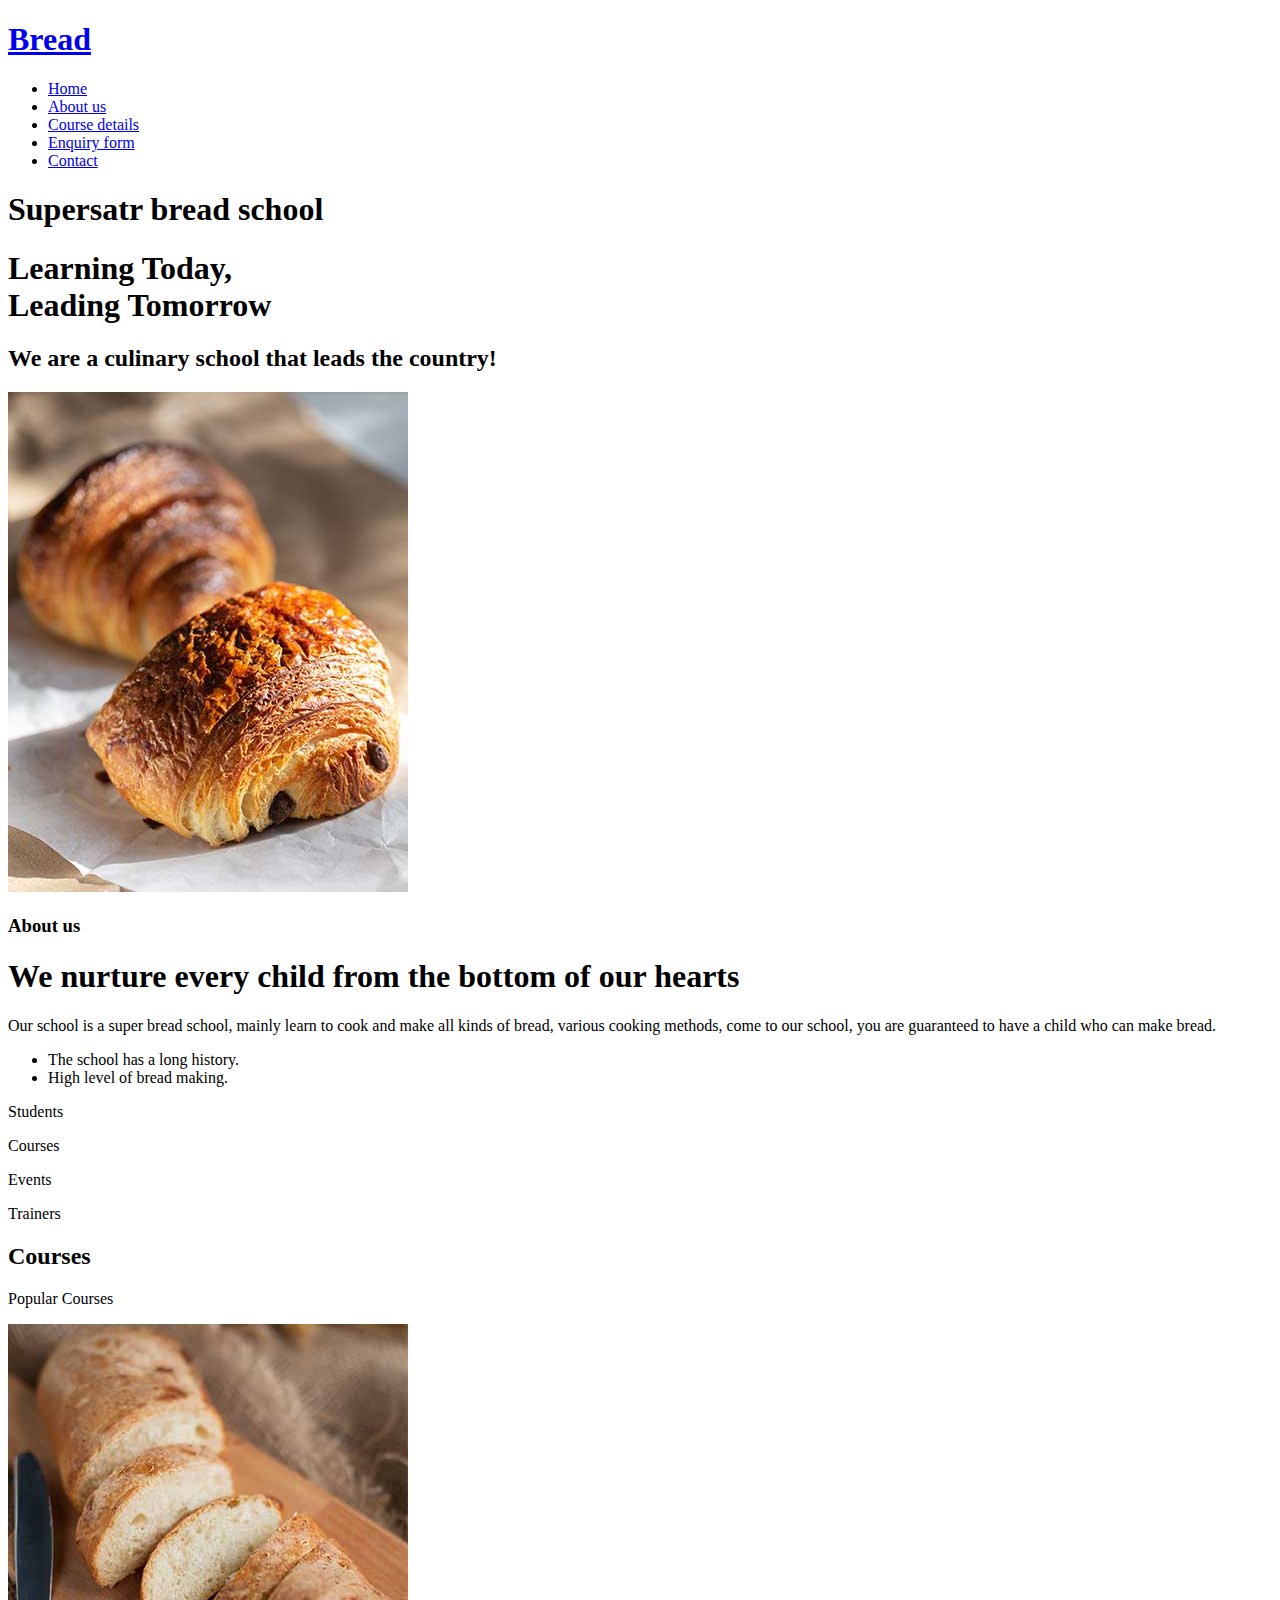
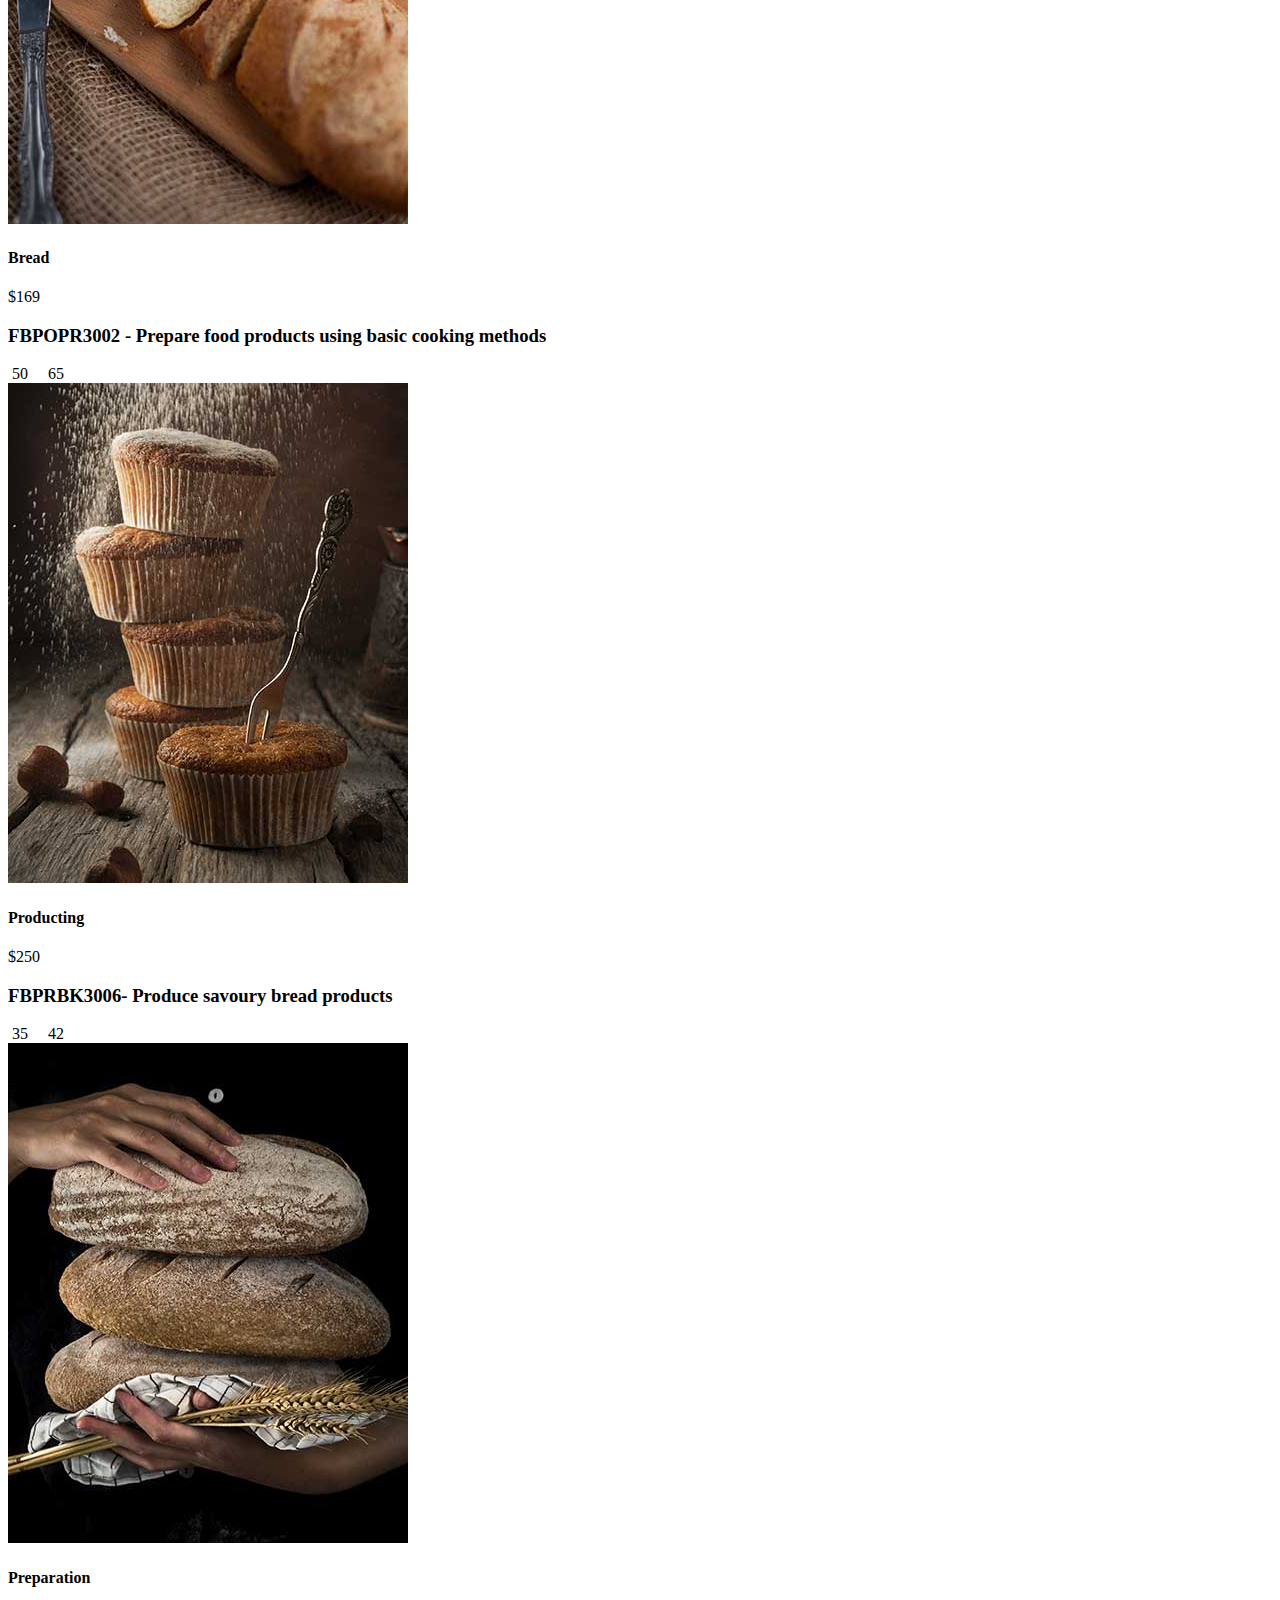
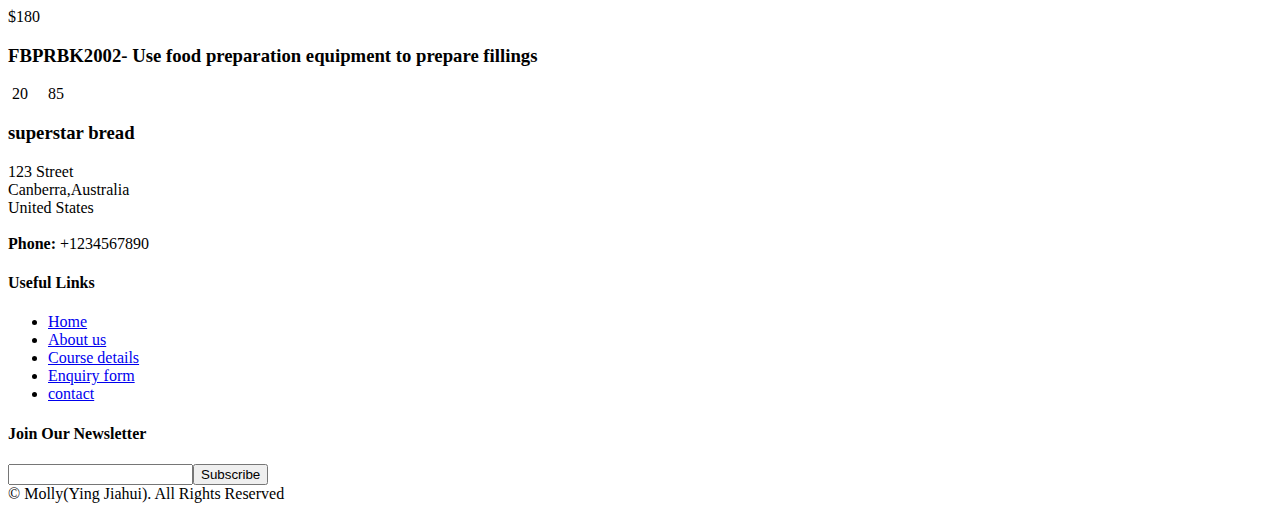
==== index.html @ dbbd952a "Add files via upload" ====
<!DOCTYPE html>
<html lang="en">

<head>
  <meta charset="utf-8">
  <meta content="width=device-width, initial-scale=1.0" name="viewport">

  <title>Supersatr bread school</title>
  <meta content="" name="description">
  <meta content="" name="keywords">

  <!-- Favicons -->
  <link href="assets/img/favicon.png" rel="icon">
  <link href="assets/img/apple-touch-icon.png" rel="apple-touch-icon">

  <!-- Google Fonts -->
  <link href="https://fonts.googleapis.com/css?family=Open+Sans:300,300i,400,400i,600,600i,700,700i|Raleway:300,300i,400,400i,500,500i,600,600i,700,700i|Poppins:300,300i,400,400i,500,500i,600,600i,700,700i" rel="stylesheet">

  <!-- Vendor CSS Files -->
  <link href="assets/vendor/animate.css/animate.min.css" rel="stylesheet">
  <link href="assets/vendor/aos/aos.css" rel="stylesheet">
  <link href="assets/vendor/bootstrap/css/bootstrap.min.css" rel="stylesheet">
  <link href="assets/vendor/bootstrap-icons/bootstrap-icons.css" rel="stylesheet">
  <link href="assets/vendor/boxicons/css/boxicons.min.css" rel="stylesheet">
  <link href="assets/vendor/remixicon/remixicon.css" rel="stylesheet">
  <link href="assets/vendor/swiper/swiper-bundle.min.css" rel="stylesheet">

  <!-- Template Main CSS File -->
  <link href="assets/css/style.css" rel="stylesheet">
</head>

<body>

  <!-- ======= Header ======= -->
  <header id="header" class="fixed-top">
    <div class="container d-flex align-items-center">

      <h1 class="logo me-auto"><a href="index.html">Bread</a></h1>
      <!-- Uncomment below if you prefer to use an image logo -->
      <!-- <a href="index.html" class="logo me-auto"><img src="assets/img/logo.png" alt="" class="img-fluid"></a>-->

      <nav id="navbar" class="navbar order-last order-lg-0">
        <ul>
          <li><a class="active" href="index.html">Home</a></li>
          <li><a href="about.html">About us</a></li>
          <li><a href="courses.html">Course details</a></li>
          <li><a href="trainers.html">Enquiry form</a></li>
          <li><a href="contact.html">Contact</a></li>
        </ul>
        <i class="bi bi-list mobile-nav-toggle"></i>
      </nav><!-- .navbar -->

    </div>
  </header><!-- End Header -->

  <!-- ======= Hero Section ======= -->
  <section id="hero" class="d-flex justify-content-center align-items-center">
    <div class="container position-relative" data-aos="zoom-in" data-aos-delay="100">
      <h1>Supersatr bread school</h1>
      <h1>Learning Today,<br>Leading Tomorrow</h1>
      <h2>We are a culinary school that leads the country!</h2>
    </div>
  </section><!-- End Hero -->

  <main id="main">

    <!-- ======= About Section ======= -->
    <section id="about" class="about">
      <div class="container" data-aos="fade-up">

        <div class="row">
          <div class="col-lg-6 order-1 order-lg-2" data-aos="fade-left" data-aos-delay="100">
            <img src="about-1.jpg" class="img-fluid" alt="">
          </div>
          <div class="col-lg-6 pt-4 pt-lg-0 order-2 order-lg-1 content">
            <h3>About us</h3>
            <h1 class="display-6 mb-4">We nurture every child from the bottom of our hearts</h1>
            <p>Our school is a super bread school, mainly learn to cook and make all kinds of bread, various cooking methods, come to our school, you are guaranteed to have a child who can make bread.</p>
           
            <ul>
              <li><i class="bi bi-check-circle"></i>The school has a long history.</li>
              <li><i class="bi bi-check-circle"></i>High level of bread making.</li>
             
            </ul>
          </div>
        </div>

      </div>
    </section><!-- End About Section -->

    <!-- ======= Counts Section ======= -->
    <section id="counts" class="counts section-bg">
      <div class="container">

        <div class="row counters">

          <div class="col-lg-3 col-6 text-center">
            <span data-purecounter-start="0" data-purecounter-end="1232" data-purecounter-duration="1" class="purecounter"></span>
            <p>Students</p>
          </div>

          <div class="col-lg-3 col-6 text-center">
            <span data-purecounter-start="0" data-purecounter-end="5" data-purecounter-duration="1" class="purecounter"></span>
            <p>Courses</p>
          </div>

          <div class="col-lg-3 col-6 text-center">
            <span data-purecounter-start="0" data-purecounter-end="10" data-purecounter-duration="1" class="purecounter"></span>
            <p>Events</p>
          </div>

          <div class="col-lg-3 col-6 text-center">
            <span data-purecounter-start="0" data-purecounter-end="5" data-purecounter-duration="1" class="purecounter"></span>
            <p>Trainers</p>
          </div>

        </div>

      </div>
    </section><!-- End Counts Section -->

    

    <!-- ======= Popular Courses Section ======= -->
    <section id="popular-courses" class="courses">
      <div class="container" data-aos="fade-up">

        <div class="section-title">
          <h2>Courses</h2>
          <p>Popular Courses</p>
        </div>

        <div class="row" data-aos="zoom-in" data-aos-delay="100">

          <div class="col-lg-4 col-md-6 d-flex align-items-stretch">
            <div class="course-item">
              <img src="about-2.jpg" class="img-fluid" alt="...">
              <div class="course-content">
                <div class="d-flex justify-content-between align-items-center mb-3">
                  <h4>Bread</h4>
                  <p class="price">$169</p>
                </div>

                <h3>FBPOPR3002 - Prepare food products using basic cooking methods </a></h3>
               
                <div class="trainer d-flex justify-content-between align-items-center">
                  
                  <div class="trainer-rank d-flex align-items-center">
                    <i class="bx bx-user"></i>&nbsp;50
                    &nbsp;&nbsp;
                    <i class="bx bx-heart"></i>&nbsp;65
                  </div>
                </div>
              </div>
            </div>
          </div> <!-- End Course Item-->

          <div class="col-lg-4 col-md-6 d-flex align-items-stretch mt-4 mt-md-0">
            <div class="course-item">
              <img src="service-1.jpg" class="img-fluid" alt="...">
              <div class="course-content">
                <div class="d-flex justify-content-between align-items-center mb-3">
                  <h4>Producting</h4>
                  <p class="price">$250</p>
                </div>

                <h3>FBPRBK3006- Produce savoury bread products</a></h3>
                
                <div class="trainer d-flex justify-content-between align-items-center">
                  
                  <div class="trainer-rank d-flex align-items-center">
                    <i class="bx bx-user"></i>&nbsp;35
                    &nbsp;&nbsp;
                    <i class="bx bx-heart"></i>&nbsp;42
                  </div>
                </div>
              </div>
            </div>
          </div> <!-- End Course Item-->

          <div class="col-lg-4 col-md-6 d-flex align-items-stretch mt-4 mt-lg-0">
            <div class="course-item">
              <img src="service-2.jpg" class="img-fluid" alt="...">
              <div class="course-content">
                <div class="d-flex justify-content-between align-items-center mb-3">
                  <h4>Preparation</h4>
                  <p class="price">$180</p>
                </div>

                <h3>FBPRBK2002- Use food preparation equipment to prepare fillings</a></h3>
                
                <div class="trainer d-flex justify-content-between align-items-center">
                  <div class="trainer-rank d-flex align-items-center">
                    <i class="bx bx-user"></i>&nbsp;20
                    &nbsp;&nbsp;
                    <i class="bx bx-heart"></i>&nbsp;85
                  </div>
                </div>
              </div>
            </div>
          </div> <!-- End Course Item-->

        </div>

      </div>
    </section><!-- End Popular Courses Section -->

    

  </main><!-- End #main -->

  <!-- ======= Footer ======= -->
  <footer id="footer">

    <div class="footer-top">
      <div class="container">
        <div class="row">

          <div class="col-lg-3 col-md-6 footer-contact">
            <h3>superstar bread</h3>
            <p>
              123 Street <br>
              Canberra,Australia<br>
              United States <br><br>
              <strong>Phone:</strong> +1234567890<br>
            </p>
          </div>

          <div class="col-lg-2 col-md-6 footer-links">
            <h4>Useful Links</h4>
            <ul>
              <li><i class="bx bx-chevron-right"></i> <a href="#">Home</a></li>
              <li><i class="bx bx-chevron-right"></i> <a href="#">About us</a></li>
              <li><i class="bx bx-chevron-right"></i> <a href="#">Course details</a></li>
              <li><i class="bx bx-chevron-right"></i> <a href="#">Enquiry form</a></li>
              <li><i class="bx bx-chevron-right"></i> <a href="#">contact</a></li>
            </ul>
          </div>


          <div class="col-lg-4 col-md-6 footer-newsletter">
            <h4>Join Our Newsletter</h4>
            <form action="" method="post">
              <input type="email" name="email"><input type="submit" value="Subscribe">
            </form>
          </div>

        </div>
      </div>
    </div>

    <div class="container d-md-flex py-4">

      <div class="me-md-auto text-center text-md-start">
        <div class="copyright">
          &copy; Molly(Ying Jiahui)<strong></strong>. All Rights Reserved
        </div>
      
      </div>
      
    </div>
  </footer><!-- End Footer -->

  <div id="preloader"></div>
  <a href="#" class="back-to-top d-flex align-items-center justify-content-center"><i class="bi bi-arrow-up-short"></i></a>

  <!-- Vendor JS Files -->
  <script src="assets/vendor/purecounter/purecounter_vanilla.js"></script>
  <script src="assets/vendor/aos/aos.js"></script>
  <script src="assets/vendor/bootstrap/js/bootstrap.bundle.min.js"></script>
  <script src="assets/vendor/swiper/swiper-bundle.min.js"></script>
  <script src="assets/vendor/php-email-form/validate.js"></script>

  <!-- Template Main JS File -->
  <script src="assets/js/main.js"></script>

</body>

</html>
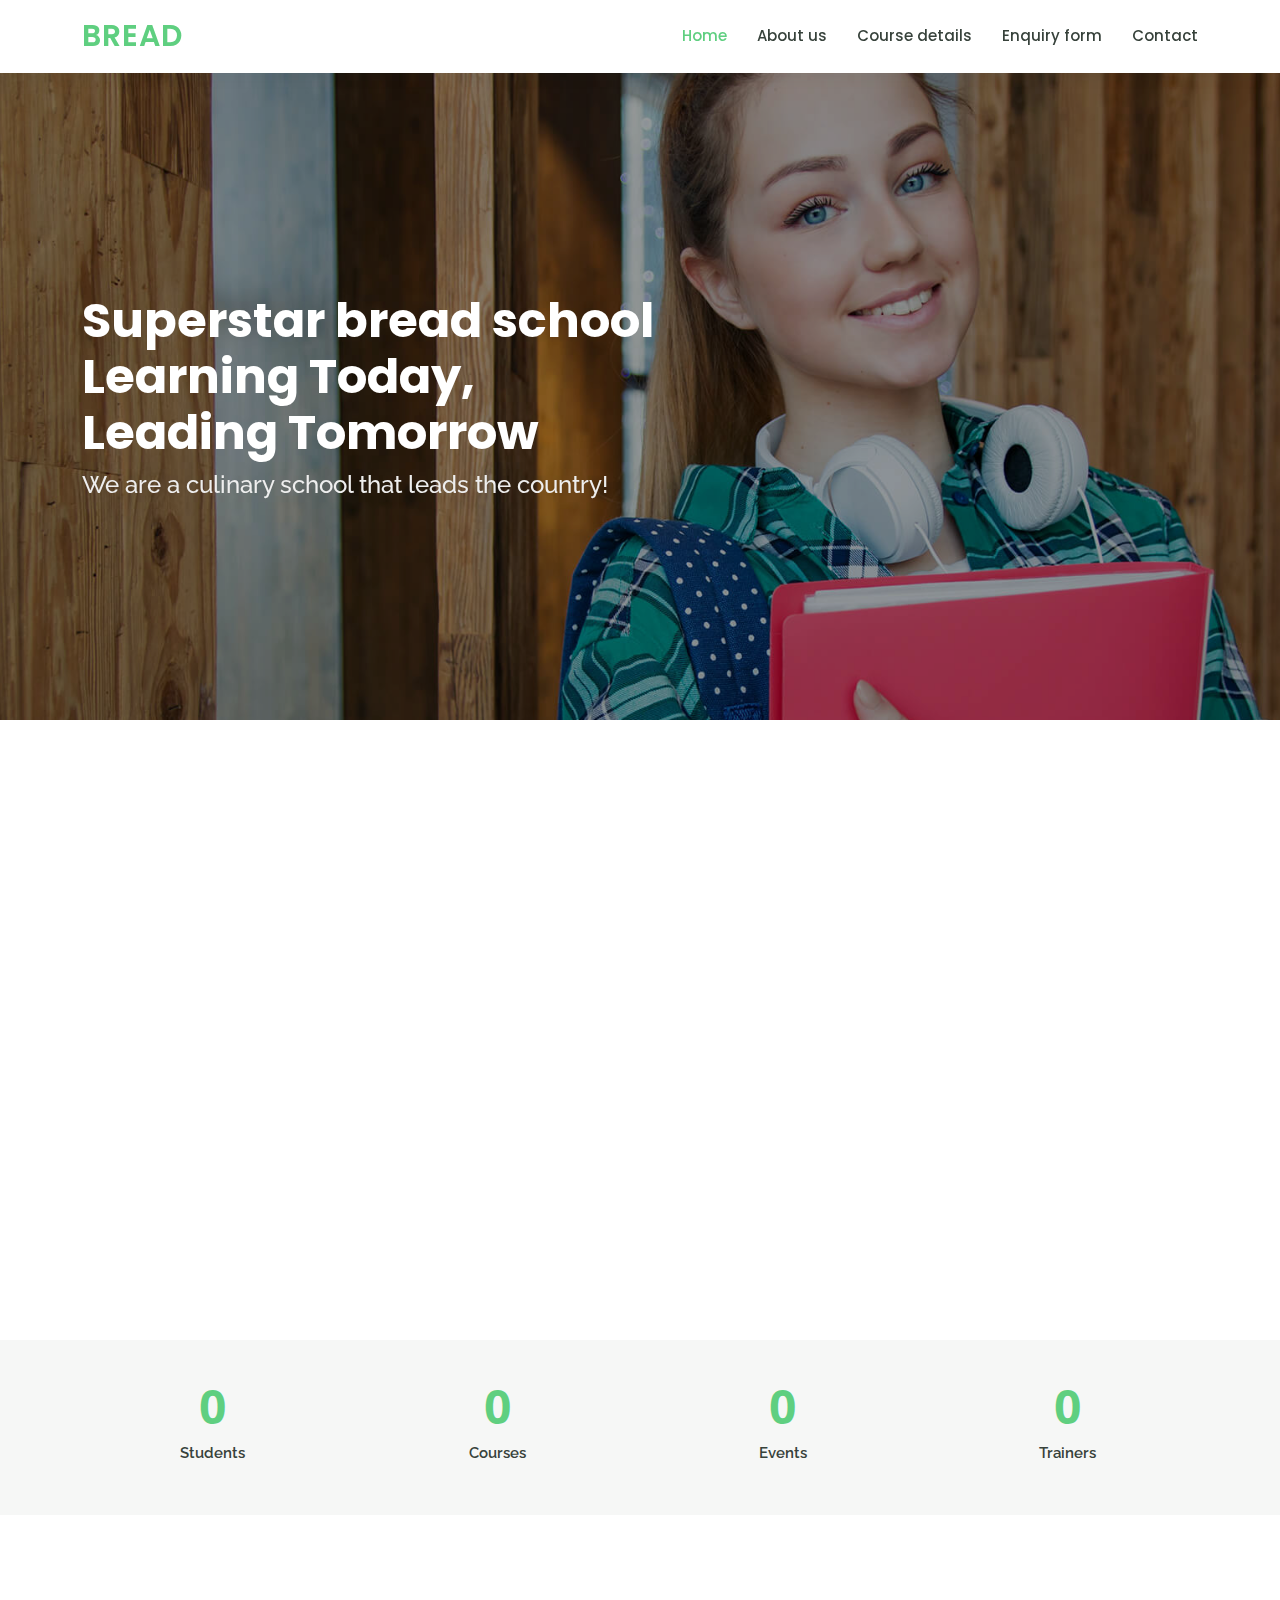
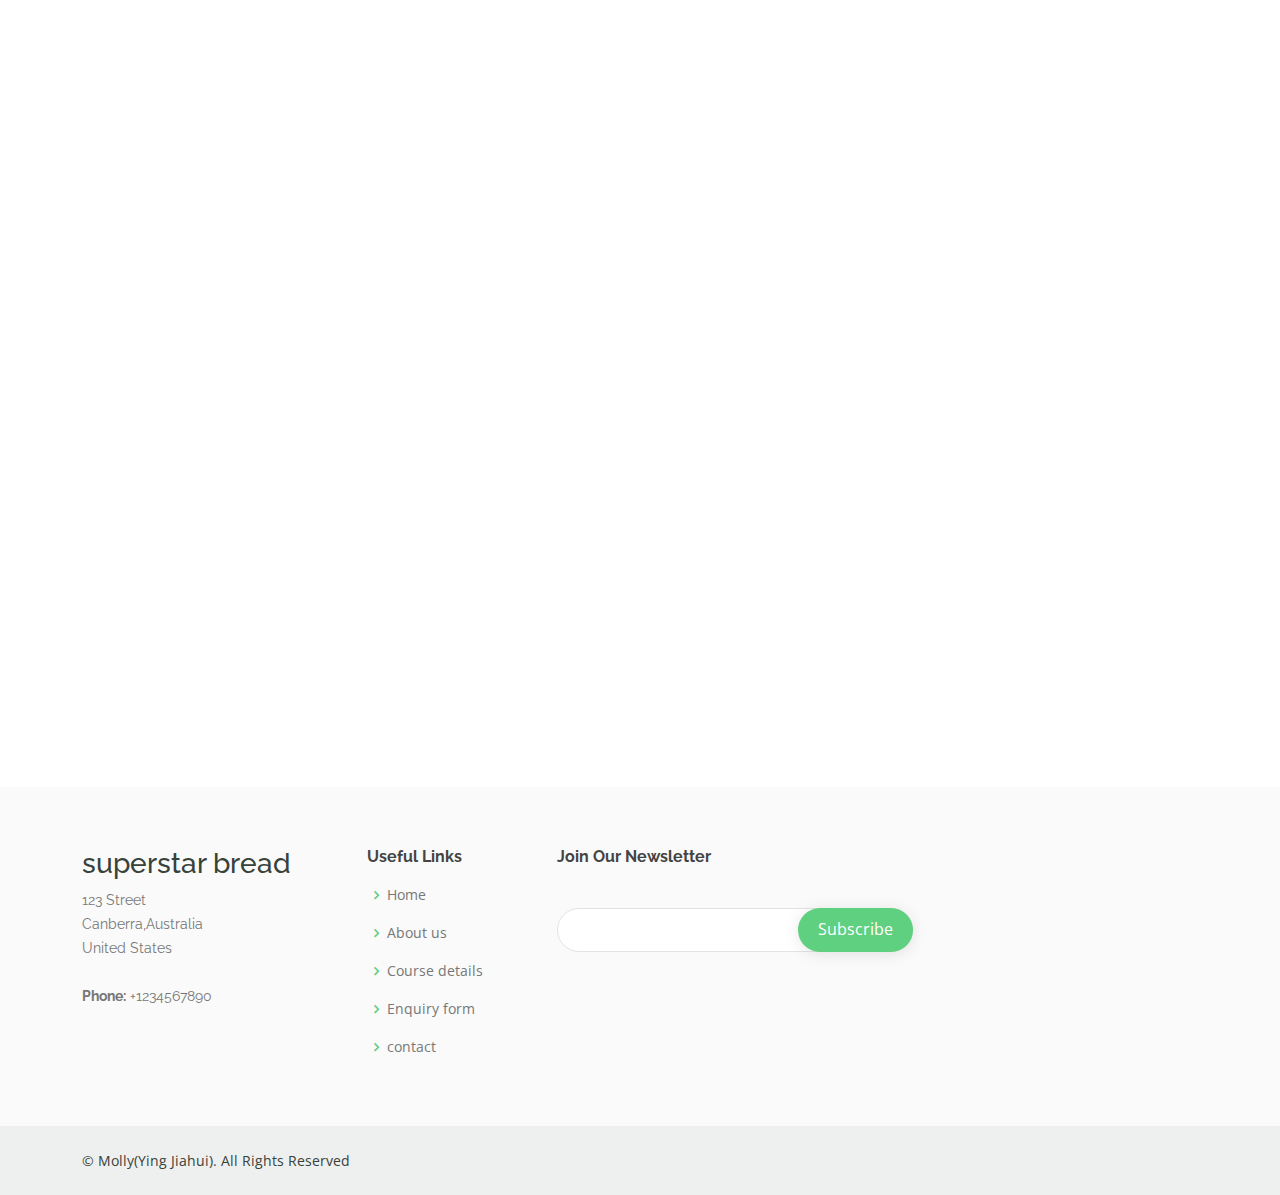
==== commit d4894b4a: "Add files via upload" ====
--- a/index.html
+++ b/index.html
@@ -56,7 +56,7 @@
   <!-- ======= Hero Section ======= -->
   <section id="hero" class="d-flex justify-content-center align-items-center">
     <div class="container position-relative" data-aos="zoom-in" data-aos-delay="100">
-      <h1>Supersatr bread school</h1>
+      <h1>Superstar bread school</h1>
       <h1>Learning Today,<br>Leading Tomorrow</h1>
       <h2>We are a culinary school that leads the country!</h2>
     </div>
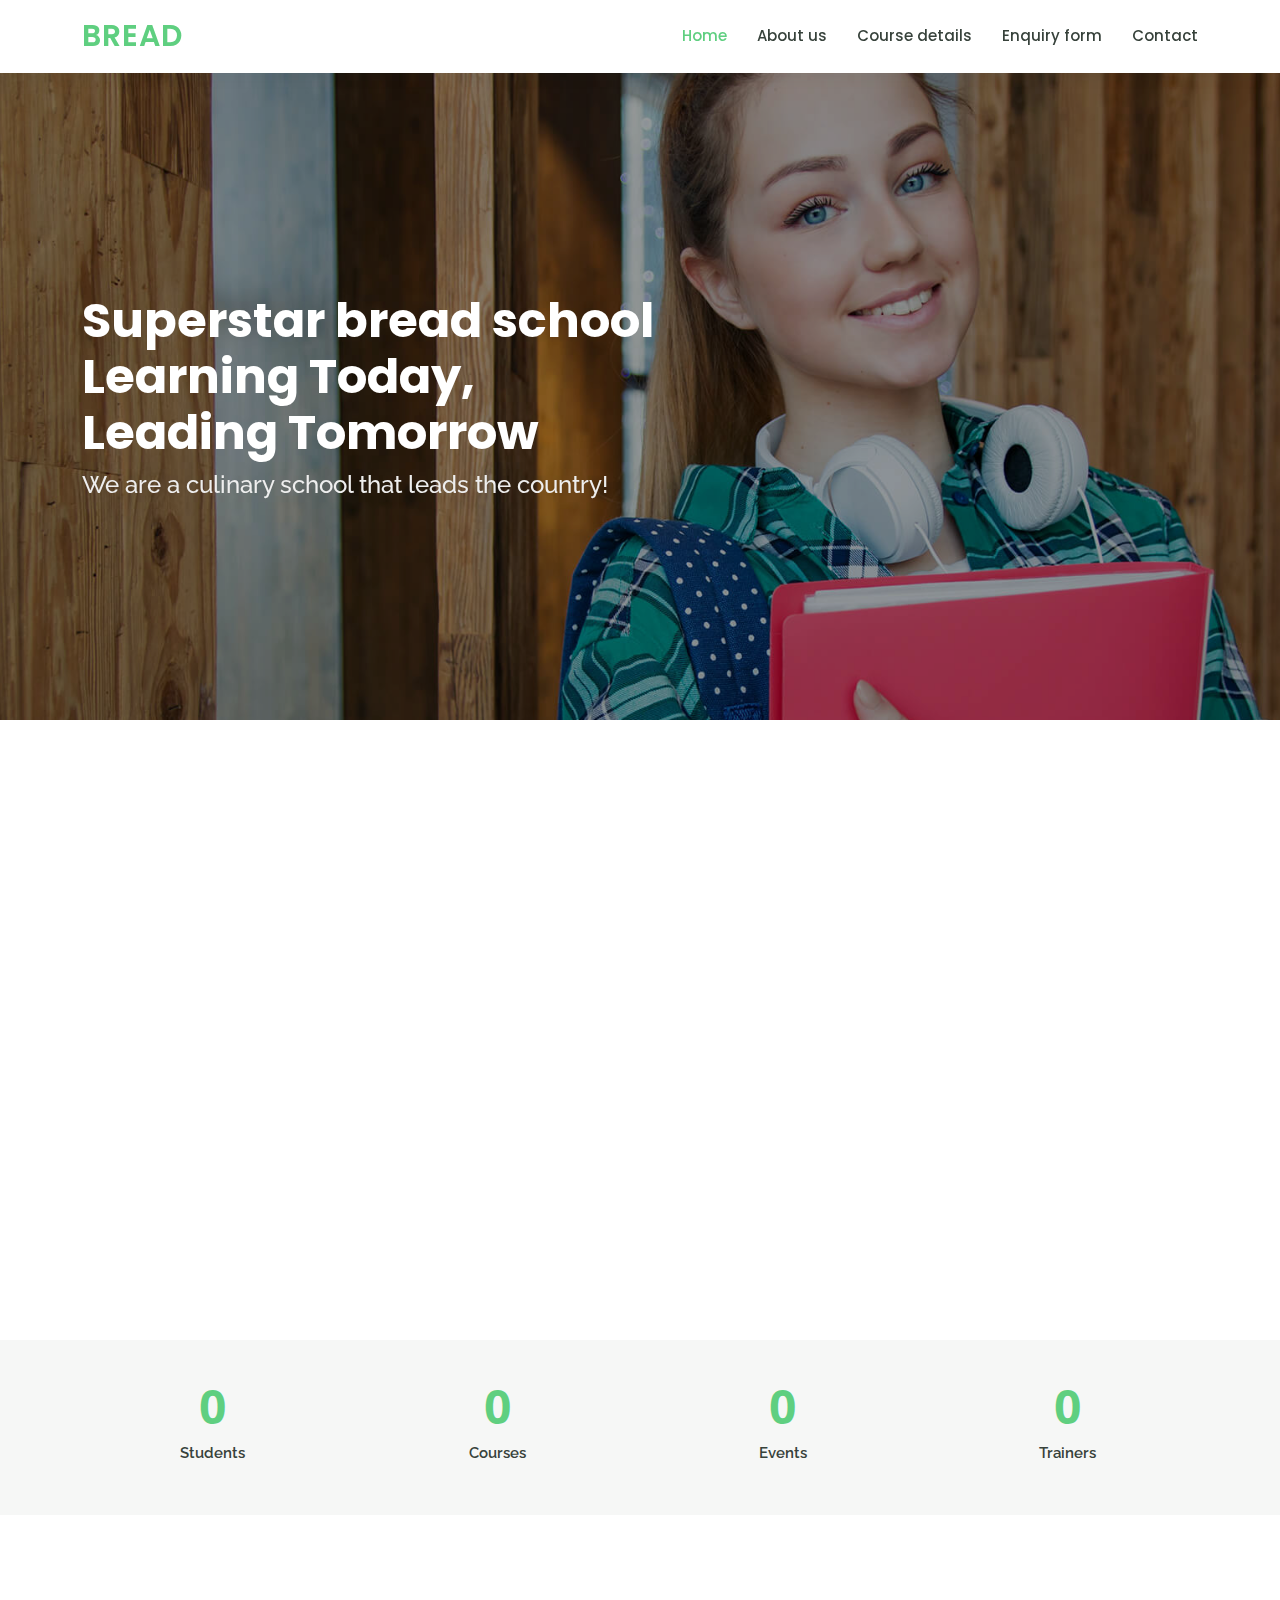
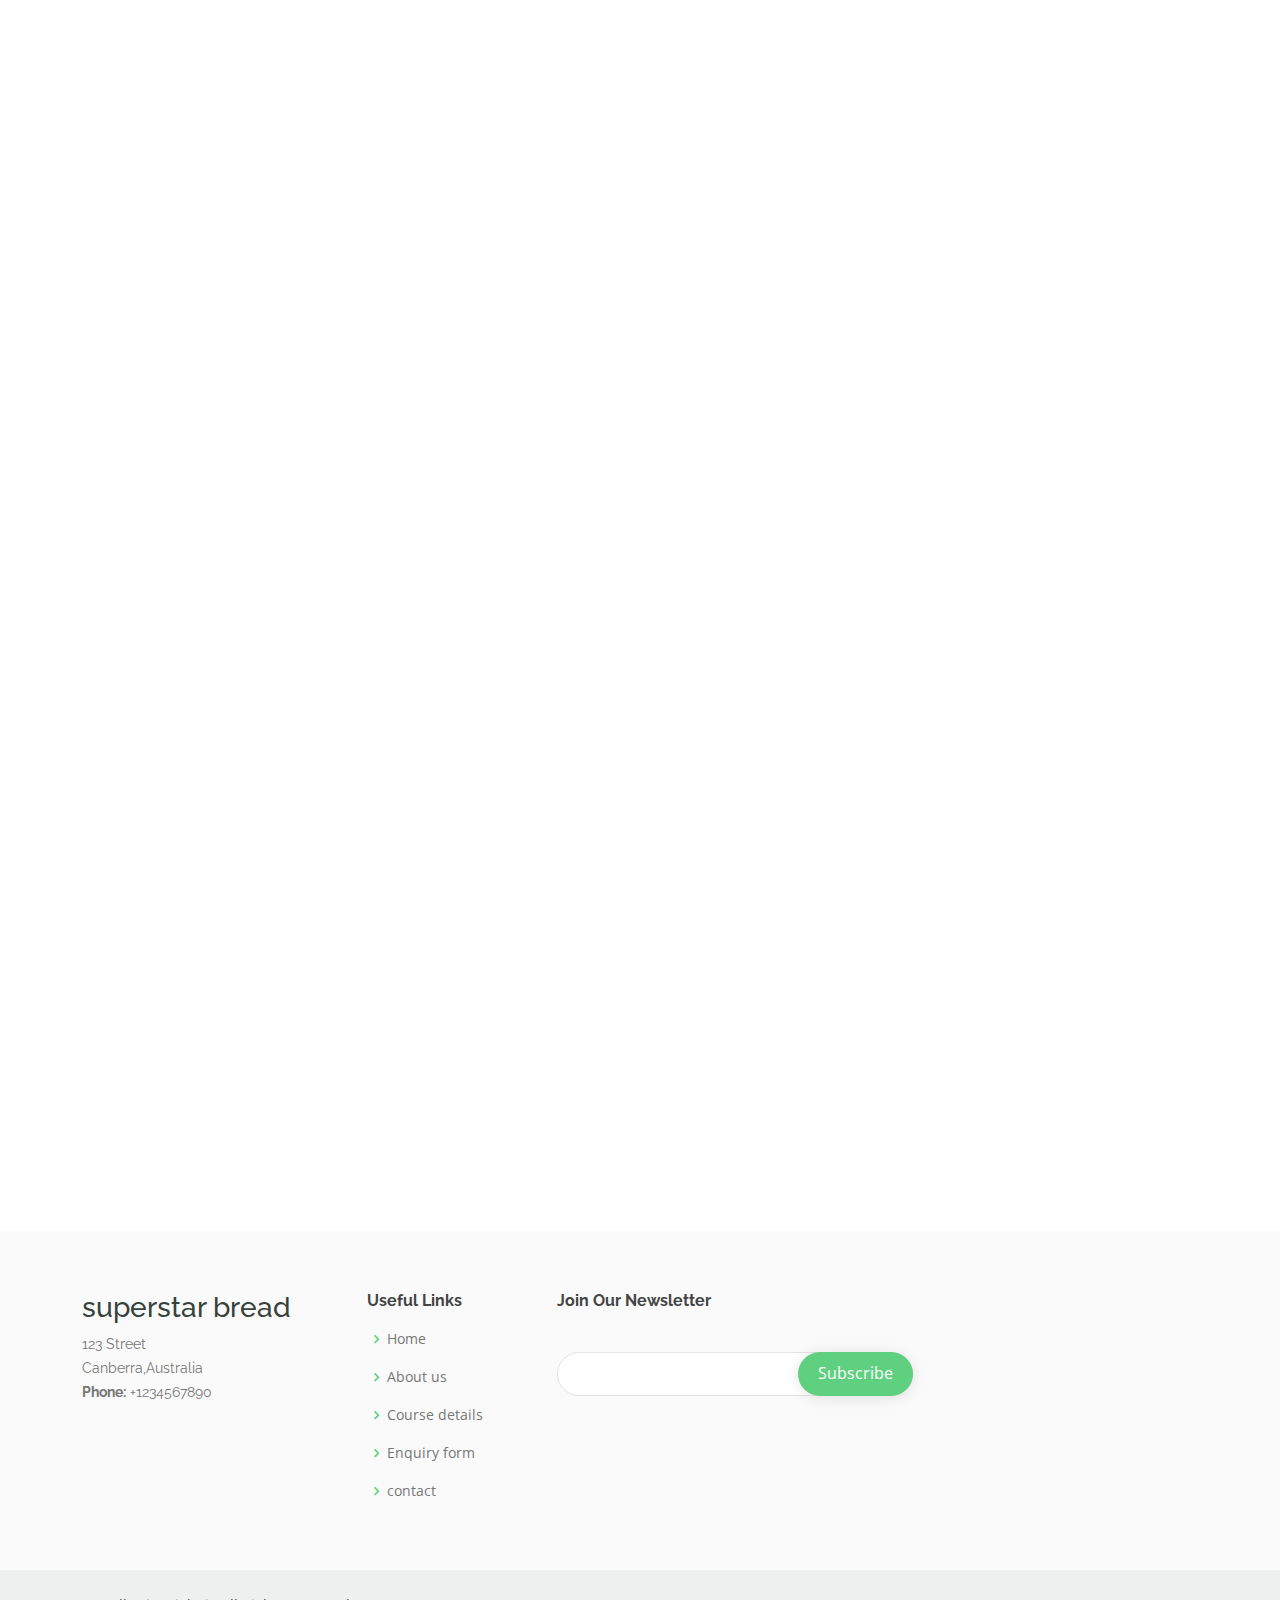
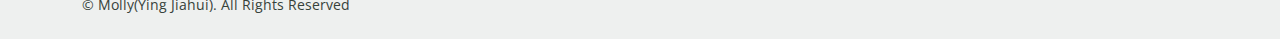
==== commit 105db307: "Add files via upload" ====
--- a/index.html
+++ b/index.html
@@ -205,7 +205,68 @@
       </div>
     </section><!-- End Popular Courses Section -->
 
-    
+    <section id="contact" class="contact">
+      
+
+      <div class="container" data-aos="fade-up">
+
+        <div class="row mt-5">
+
+          <div class="col-lg-4">
+            <div class="info">
+              <div class="address">
+                <i class="bi bi-geo-alt"></i>
+                <h4>Location:</h4>
+                <p>123 Street,  Canberra,Australia</p>
+              </div>
+
+              <div class="email">
+                <i class="bi bi-envelope"></i>
+                <h4>Email:</h4>
+                <p>info@example.com</p>
+              </div>
+
+              <div class="phone">
+                <i class="bi bi-phone"></i>
+                <h4>Call:</h4>
+                <p>+1234567890</p>
+              </div>
+
+            </div>
+
+          </div>
+
+          <div class="col-lg-8 mt-5 mt-lg-0">
+
+            <form action="forms/contact.php" method="post" role="form" class="php-email-form">
+              <div class="row">
+                <div class="col-md-6 form-group">
+                  <input type="text" name="name" class="form-control" id="name" placeholder="Your Name" required>
+                </div>
+                <div class="col-md-6 form-group mt-3 mt-md-0">
+                  <input type="email" class="form-control" name="email" id="email" placeholder="Your Email" required>
+                </div>
+              </div>
+              <div class="form-group mt-3">
+                <input type="text" class="form-control" name="subject" id="subject" placeholder="Subject" required>
+              </div>
+              <div class="form-group mt-3">
+                <textarea class="form-control" name="message" rows="5" placeholder="Message" required></textarea>
+              </div>
+              <div class="my-3">
+                <div class="loading">Loading</div>
+                <div class="error-message"></div>
+                <div class="sent-message">Your message has been sent. Thank you!</div>
+              </div>
+              <div class="text-center"><button type="submit">Send Message</button></div>
+            </form>
+
+          </div>
+
+        </div>
+
+      </div>
+    </section><!-- End Contact Section -->
 
   </main><!-- End #main -->
 
@@ -221,7 +282,7 @@
             <p>
               123 Street <br>
               Canberra,Australia<br>
-              United States <br><br>
+              
               <strong>Phone:</strong> +1234567890<br>
             </p>
           </div>
